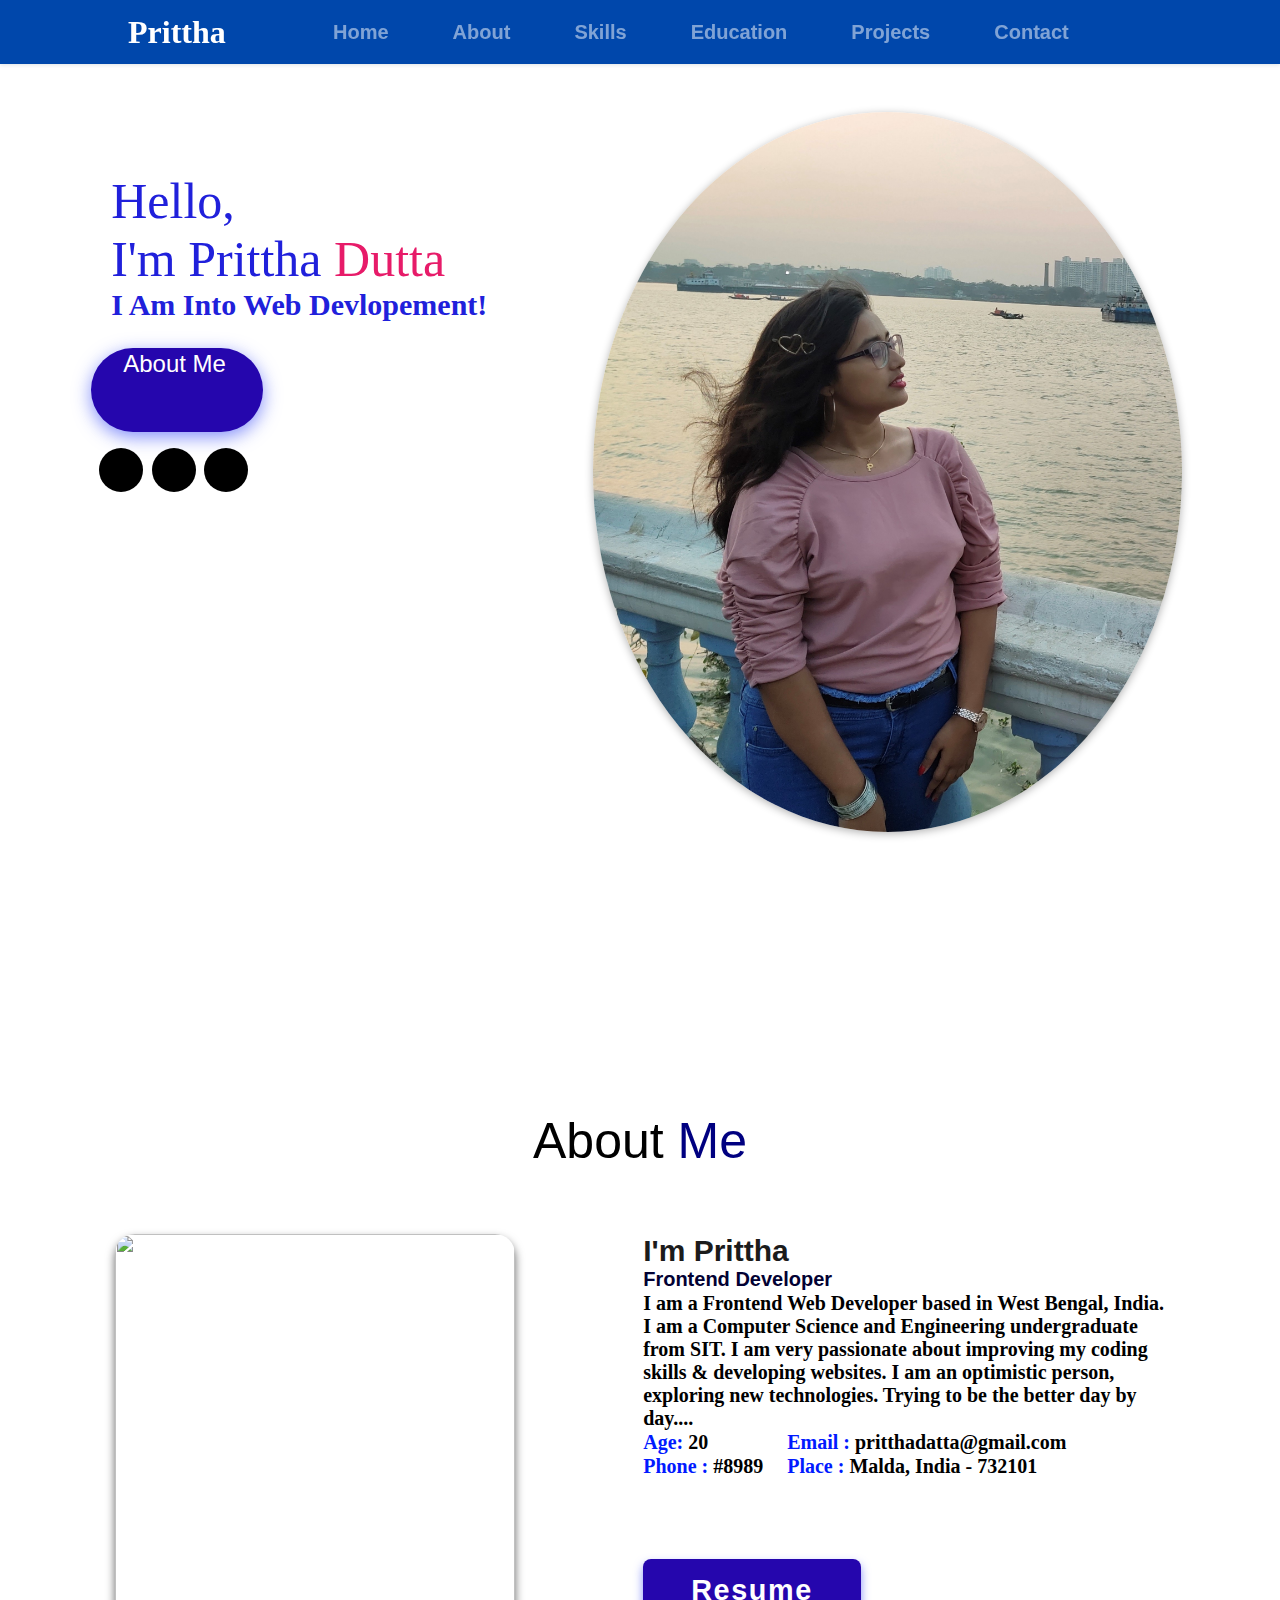
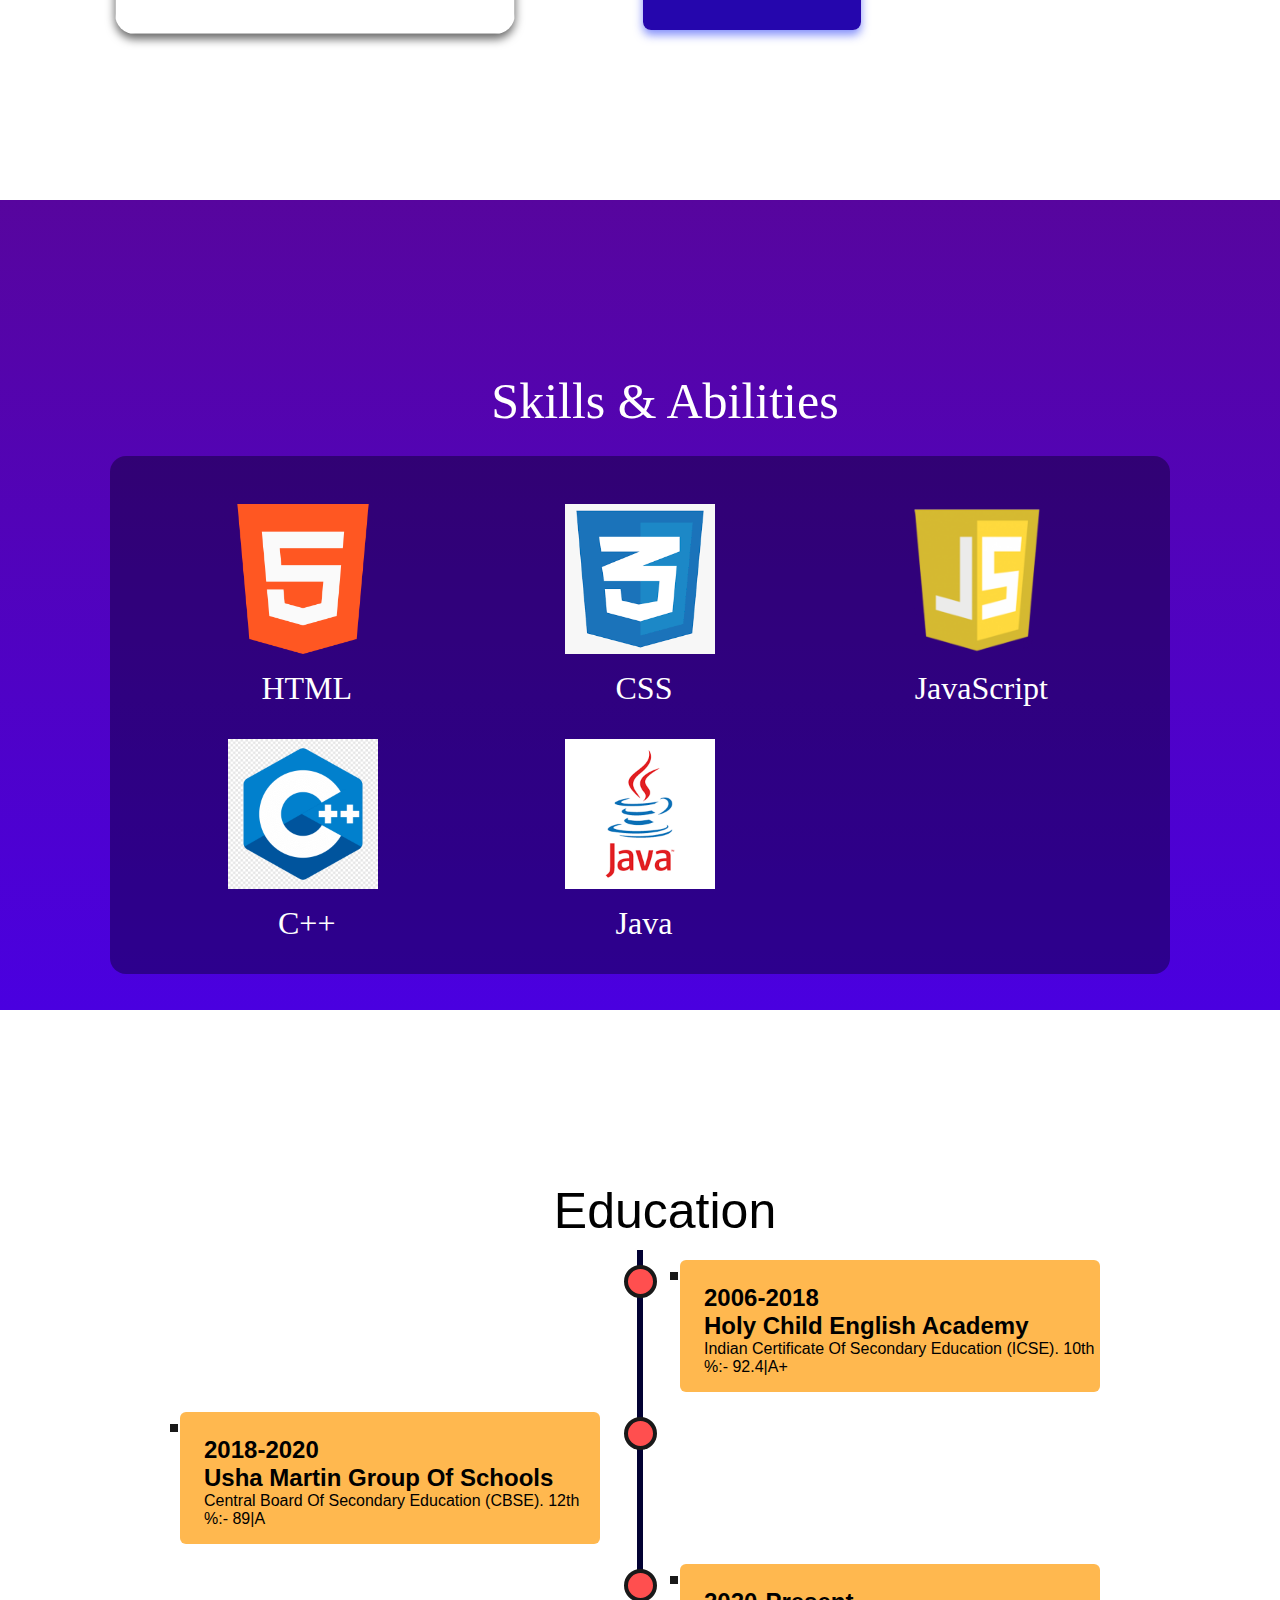
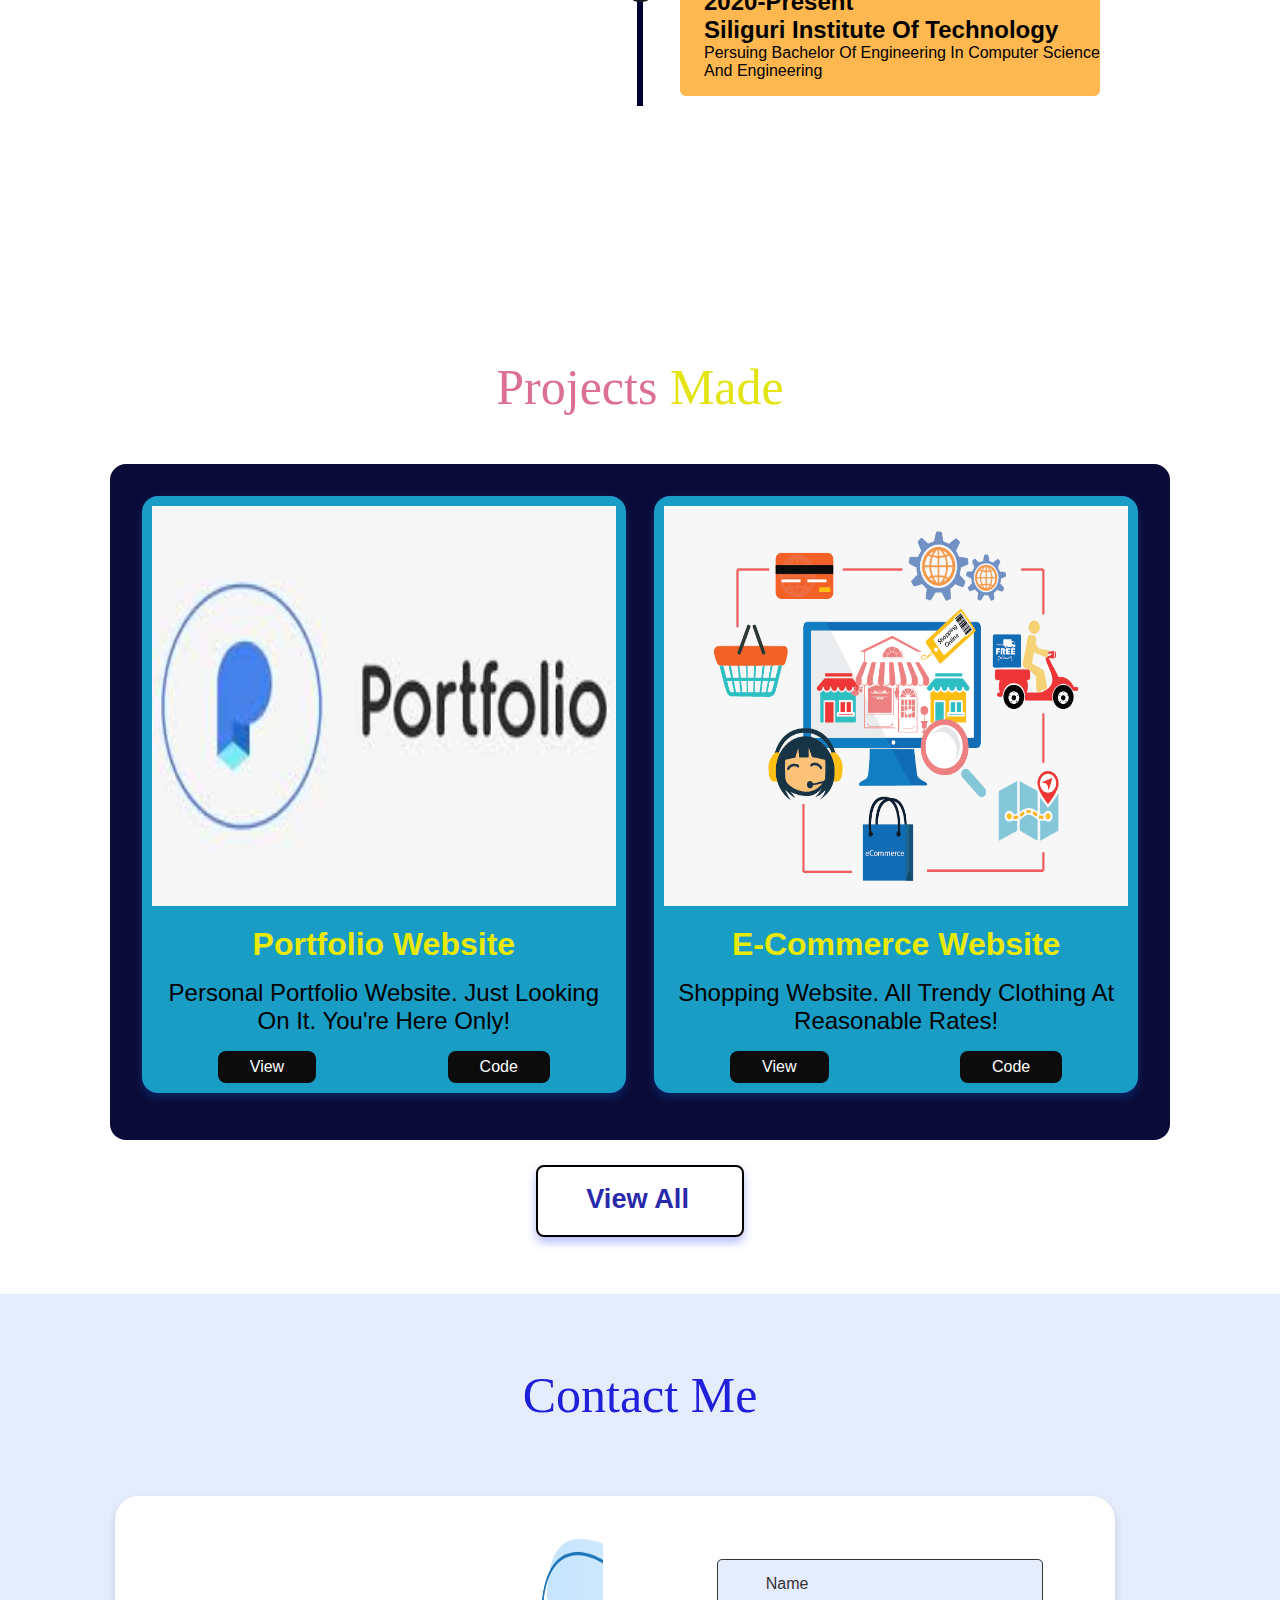
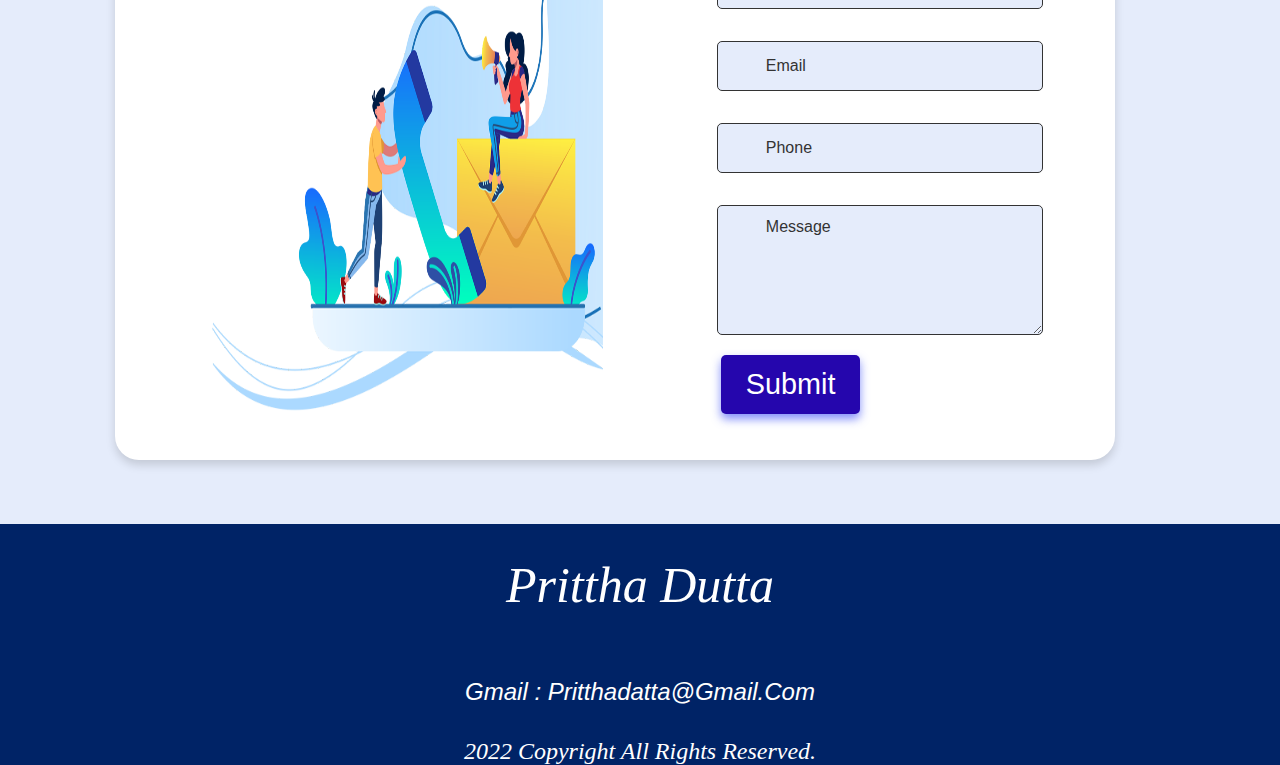
==== index.html @ 8ee0f739 "Add files via upload" ====
<!DOCTYPE html>
<html lang="en">
<head>
    <meta charset="UTF-8">
    <meta http-equiv="X-UA-Compatible" content="IE=edge">
    <meta name="viewport" content="width=device-width, initial-scale=1.0">
    <title>Personal Portfolio!</title>
    <script src="https://kit.fontawesome.com/d49bfd9110.js" crossorigin="anonymous"></script>
    <link rel="stylesheet" href="style.css">
</head>
<body>

    <!----navbar-->
    <header>
      <a href="#" class="logo">Prittha</a>
        <nav class="navbar">
            <ul id="nav-menu">
                <li class="nav-item"><a class="nav-link" href="#home-section">Home</a></li>
                <li class="nav-item"><a class="nav-link" href="#about">About</a></li>
                <li class="nav-item"><a class="nav-link" href="#skills">Skills</a></li>
                <li class="nav-item"><a class="nav-link" href="#education">Education</a></li>
                <li class="nav-item"><a class="nav-link" href="#projects">Projects</a></li>
                <li class="nav-item"><a class="nav-link" href="#contact">Contact</a></li>
            </ul>
            <div class="hamburger">
              <span class="bar"></span>
              <span class="bar"></span>
              <span class="bar"></span>
            </div>
        </nav>
    </header>

    <!----Home-->
    <section class="home-section">
        <div class="content">
        <h1 class="heading">
            Hello,<br>I'm Prittha <label>Dutta</label>
            <label>
                <h2>I Am into Web Devlopement!</h2>
            </label> 
        </h1>
        <a href="#about" class="btn">About Me
        <i class="fas fa-arrow-circle-down"></i>
        </a>
          <div class="socials">
              <ul class="social-icons">
                <li><a class="linkedin" aria-label="LinkedIn" href="https://www.linkedin.com/in/prittha-datta-2679ba1b7" target="_blank"><i class="fa-brands fa-linkedin"></i></a></li> 
                <li><a class="github" aria-label="GitHub" href="https://github.com/Tech-girl24" target="_blank"><i class="fa-brands fa-github"></i></a></li>
                <li><a class="instagram" aria-label="Instagram" href="https://www.instagram.com/the.pritthadatta"><i class="fa-brands fa-instagram"></i></a></li>
               </ul>
            </div>
        </div>
        <img src="front_pic.jpg" class="profile" alt=" ">
    </section>

    <!---about-->
    <section class="about" id="about">
        <h2 class="head"><i class="fas fa-user-alt"></i> About<span> Me</span></h2>
        <div class="row">
        <div class="image">
            <img class="title" src="profile.jpg" alt="">
        </div>
    <div class="content">
    <h3>I'm Prittha</h3>
    <span class="tag">Frontend Developer</span>
    
    <p>
      I am a Frontend Web Developer based in West Bengal, India. 
      I am a Computer Science and Engineering undergraduate from SIT.
      I am very passionate about improving my coding skills & developing websites.
      I am an optimistic person, exploring new technologies.
      Trying to be the better day by day....</p>
    
    <div class="box-container">
        <div class="box">
          <p><span> Age: </span>20</p>
          <p><span> Phone : </span> #8989</p>
        </div>
        <div class="box">
          <p><span> Email : </span> pritthadatta@gmail.com</p>
          <p><span> Place : </span> Malda, India - 732101</p>
        </div>
    </div>
    
    <div class="resumebtn">
        <a href="#" class="btn"><span>Resume</span>
        </a>
    </div>
    </div>
    </div> 
    </section>

    <!---Skills-->
    <section class="skills" id="skills">
        <h2 class="heading"><i class="fa fa-cogs"></i> Skills & Abilities</h2>
        <div class="container">
            <div class="row" id="skills-container">
                <div class="skill-card">
                <img src="html.png" alt=" ">
                <span>HTML</span>
                </div>
                <div class="skill-card">
                    <img src="css.png" alt=" ">
                    <span>CSS</span> 
                </div>
                <div class="skill-card">
                    <img src="js.jpg" alt=" ">
                    <span>JavaScript</span>
                </div>
                <div class="skill-card">
                    <img src="cpp.png" alt=" ">
                    <span>C++</span>
                </div>
                <div class="skill-card">
                    <img src="java.png" alt=" ">
                    <span>Java</span>
                </div>
            </div>
        </div>
    </section>
    
    <!---Education-->
    <section class="education" id="education">
        <h2 class="heading"><i class="fas fa-book"></i> Education</h2>
            <div class="timeline">
                <div class="container right">
                    <div class="content">
                      <div class="tag">
                        <h2>2006-2018</h2>
                      </div>
                      <div class="desc">
                          <h3>Holy Child English Academy</h3>
                          <p>Indian Certificate of Secondary Education (ICSE).
                            10th %:- 92.4|A+ </p>
                      </div>
                    </div>
                  </div>
                  <div class="container left">
                    <div class="content">
                      <div class="tag">
                        <h2>2018-2020</h2>
                      </div>
                      <div class="desc">
                          <h3>Usha Martin Group of Schools</h3>
                          <p>Central Board of Secondary Education (CBSE).
                            12th %:- 89|A </p>
                      </div>
                    </div>
                  </div>
                  <div class="container right">
                    <div class="content">
                      <div class="tag">
                        <h2>2020-present</h2>
                      </div>
                      <div class="desc">
                          <h3>Siliguri Institute of Technology</h3>
                          <p>Persuing Bachelor of Engineering in Computer Science and Engineering</p>
                      </div>
                    </div>
                  </div>
            </div>
    </section>

    <!---Projects-->
    <section class="projects" id="projects">
        <h2 class="heading"><i class="fas fa-laptop-code"></i> Projects <span>Made</span></h2>

    <div class="box-container">
        <div class="work">    
        <div class="box">
            <img class="pic" src="port.png" alt="">
              <h3>Portfolio Website</h3>
              <div class="desc">
                <p>Personal portfolio website. Just looking on it. You're here only!</p>
                <div class="btns">
                  <a href="#" class="btn" target="_blank"><i class="fas fa-eye"></i> View</a>
                  <a href="https://github.com/Tech-girl24/Portfolio-Website" class="btn" target="_blank">Code <i class="fas fa-code"></i></a>
                </div>
              </div>
            </div>  
            
        <div class="box">
            <img class="pic" src="shop.png" alt="">
              <h3>E-Commerce Website</h3>
              <div class="desc">
                <p>Shopping website. All trendy clothing at reasonable rates!</p>
                <div class="btns">
                  <a href="#" class="btn" target="_blank"><i class="fas fa-eye"></i> View</a>
                  <a href="https://github.com/Tech-girl24/Shopping-Website" class="btn" target="_blank">Code <i class="fas fa-code"></i></a>
                </div>
              </div>
            </div>    
        </div>
    </div>
      
      <div class="viewall">
        <a href="/projects" class="btn"><span>View All</span>
          <i class="fas fa-arrow-right"></i>
      </a>
      </div>
    </section>

    <!--Contact-->
    <section class="contact" id="contact">
        <h2 class="heading"><i class="fas fa-headset"></i><span> Contact Me</span></h2>
        <div class="container">
            <div class="content">
                <div class="image-box">
                    <img class="imgcontact" src="contacts.png" alt=" ">
                </div>
                <form id="contact-form">
                    <div class="form-group">
                        <div class="form-field">
                            <input type="text" name="Name" placeholder="Name" required>
                            <i class='fas fa-user'></i>
                        </div>
                        <div class="form-field">
                            <input type="text" name="Email" placeholder="Email" required>
                            <i class='fas fa-envelope'></i>
                        </div>
                        <div class="form-field">
                            <input type="text" name="Phone" placeholder="Phone" required>
                            <i class='fas fa-phone'></i>
                        </div>
                        <div class="message">
                            <textarea placeholder="message" name="message"></textarea>
                            <i class="fa-regular fa-message"></i>
                        </div>
                    </div>
                    <div class="button-area">
                        <button type="submit">submit<i class="fa fa-paper-plane"></i></button>
                      </div>
                </form>
            </div>
        </div>
    </section>

    <footer>
        <div class="content">
        <h2 class="heading">Prittha Dutta</h2>
        <p><span> Gmail : </span> pritthadatta@gmail.com</p>
        <i class="fa-solid fa-copyright"></i> 2022 copyright all rights reserved.
        </div>
    </footer>

    <script src="https://unpkg.com/scrollreveal"></script>
    <script src="design.js"></script>
</body>
</html>
---- style.css ----
*{
    margin: 0;
    padding: 0;
    box-sizing: border-box;
    text-decoration: none;
    outline: none;
    border: none;
    text-transform: capitalize;
}

body{
    width: 100%;
    max-width: 1400px;
    margin: auto;
    background: white;
    font-family: sans-serif;
}

header{
    position: fixed;
    top: 0;
    left: 0;
    right: 0;
    z-index: 1000;
    display: flex;
    align-items: center;
    padding: 1.7rem 10%;
    height: 4rem;
    background-color: #0047ab;
    box-shadow: 0 1px 4px rgba(146, 161, 176, 0.3);
}

section {
    min-height: 100vh;
    padding: 2rem 4%;
}

header .logo{
    font-size: 2rem;
    font-weight: 800;
    text-decoration: none;
    color: #fff;
    font-family: "Nunito";
}

header .logo:hover {
    color: #fc8c05;
}

header .navbar{
    width: 100%;
    top: 0;
    left: 0;
    display: flex;
    justify-content: center;
    align-items: center;
}

header .navbar ul{
    list-style: none;
    display: flex;
    justify-content: center;
    align-items: center;
}

header .navbar ul li{
    display: flex;
    margin-left: 1.5rem;
    font-weight: bold;
}

header .navbar ul li a{
    color: #fff;
    opacity: 0.5;
    text-decoration: none;
    letter-spacing: 0.04;
    margin: 0 20px;
    line-height: 80px;
    font-size: 20px;
}

header .navbar ul li a.active,
header .navbar ul li a:hover {
  color: #4b322a;
  padding: 0.5rem 0;
}

.hamburger{
    display: none;
    cursor: pointer;
}

.bar{
    display: block;
    width: 25px;
    height: 3px;
    margin: 5px auto;
    -webkit-transition: all 0.3s ease-out;
    transition: all 0.3s ease-out;
    background-color: black;
}

@media (max-width: 768px){
    header .navbar ul{
        display: none;
    }

    #nav-menu{
        display: none;
    }

    .hamburger{
        display: block;
        margin-left: 200px;
    }

    .hamburger .active .bar:nth-child(2){
        opacity: 0;
    }
    .hamburger .active .bar:nth-child(1){
        transform: translateY(8px) rotate(45deg);
    }
    .hamburger .active .bar:nth-child(3){
        transform: translateY(-8px) rotate(45deg);
    }
    .hamburger .active .bar:nth-child(4){
        transform: translateY(8px) rotate(45deg);
    }
    .hamburger .active .bar:nth-child(5){
        transform: translateY(-8px) rotate(45deg);
    }
    .hamburger .active .bar:nth-child(6){
        transform: translateY(8px) rotate(45deg);
    }
    #nav-menu{
        position: fixed; 
        display: none;
        top: 70px;
        gap: 0;
        flex-direction: column;
        background-color: black;
        width: 100%;
        text-align: center;
        transition: 0.3s;
    }
    .nav-item{
        margin: 16px 0;
    }
    #nav-menu .active{
        left: 0;
    }
}

.home-section{
    display: flex;
    height: 100vh;
    width: 100%;
}

.heading{
    color: rgb(32, 32, 219);
    font-size: 50px;
    font-family: cursive;
    font-weight: 300;
    padding: 140px 10px 10px 60px;
}

.heading label{
    color: rgb(231, 27, 105)
}

.heading label h2{
    color: rgb(32, 32, 219);
    font-size: 30px;
    font-family: cursive;
}

.profile{
    height: 80vh;
    width: 50%;
    margin-top: 5rem;
    margin-left: 6rem;
    object-fit: cover;
    border-radius: 50%;
    box-shadow: 0 2px 8px rgba(0, 0, 0, 0.3);
    cursor: pointer;
}

.home-section .btn{
    display: inline-block;
    margin-top: 1rem;
    margin-left: 2.5rem;
    line-height: 0;
    height: 10%;
    padding: 1rem 2rem 2rem 2rem;
    border-radius: 4em;
    transition: 0.5s;
    color: #fff;
    font-size: 1.5rem;
    background: #2506ad;
    box-shadow: 0px 5px 18px rgba(48, 68, 247, 0.6);
    font-family: "Nunito", sans-serif;
}

.home-section .btn i {
    margin-left: 0.3rem;
    font-size: 1rem;
    transition: 0.3s;
}
  
.home-section .btn:hover {
    background: #5f4fa7;
}

.socials{
    position: relative;
    margin-top: 1rem;
}

.socials .social-icons{
    padding-left: 3rem;
}

.socials .social-icons li{
    display: inline-block;
    margin-bottom: 14px;
}

.social-icons a{
    font-size: 2rem;
    display: inline-block;
    line-height: 44px;
    color: yellow;
    background-color:black;
    width: 44px;
    height: 44px;
    text-align: center;
    margin-right: 4px;
    border-radius: 100%;
    transition: all 0.2s linear;
    overflow: hidden;
}
@media (max-width: 900px){
    .home-section .btn{
        font-size: 1rem;
    }
}

@media (max-width: 600px){
    .home-section{
        height: 100vh;
        display: flex;
        flex-direction: column;
    }
    .home-section .btn {
      display: none;
    }
    .home-section img {
        margin-top: 3rem;
    }
    .home-section .content .heading {
      font-size: 2rem;
    }
    .home-section .content .heading label {
      font-size: 2rem;
    }
}

.about{
    background: rgb(255,255,255);
}  

.about .head{
    color: black;
    font-size: 50px;
    font-family: sans-serif;
    font-weight: 300;
    text-align: center;
    margin-top: 180px;
}

.about .head span{
    color: navy;
}   

.about .row{
    display: flex;
    flex-direction: row;
}

.about .row .image{
    text-align: left;
    flex: 1 1 35rem;
}

.about .row .image img{
    margin: 4rem;
    width: 400px;
    height: 400px;
    border-radius: 5%;
    box-shadow: 0 5px 10px rgba(0, 0, 0, 0.6);
    transition: 0.3s;
    cursor: pointer;
}

.about .row .content{
    flex: 1 1 45rem;
    padding: 4rem;
}

.about .row .content h3{
    color: rgb(27,27,27);
    font-size: 30px;
}

.about .row .content .tag{
    font-size: 20px;
    color: #020133;
    font-weight: 600;
    margin-top: 1px;
}

.about .row .content p {
    font-size: 20px;
    margin-top: 1px;
    font-family: "Nunito";
    font-weight: 600;
    text-transform: none;
}

.about .row .content .box-container {
    display: flex;
    flex-wrap: wrap;
    gap: 1.5rem;
    font-family: "Nunito";
    font-weight: 600;
  }

.about .row .content .box-container .box p{
    text-decoration: none;
}  

.about .row .content .box-container .box p span{
    color: #011aff;
}

.resumebtn{
    margin-top: 6rem;
}

.resumebtn .btn {
    padding: 1.7rem 3rem;
    border-radius: 0.5em;
    transition: 0.3s;
    color: #fff;
    background: #2506ad;
    box-shadow: 0px 5px 10px rgba(48, 68, 247, 0.6);
    font-family: "Nunito", sans-serif;
}

.resumebtn .btn span {
    font-weight: 600;
    font-size: 1.8rem;
    letter-spacing: 0.1rem;
}

.resumebtn .btn:hover {
    background: #1a047e;
}

@media screen and (max-width: 600px) {
    .about .head{
        margin-top: 16rem;
    }
    .about .row .image {
      margin-top: 2rem;
    }
    .about .row .image img {
      margin: 0 20px 0;
      width: 80%;
      mix-blend-mode: normal;
    }
    .about .row {
      padding: 0.5rem;
      margin-bottom: 7rem;
      display: flex;
      flex-wrap: wrap;
    }
    .about .row .content {
      padding: 1rem;
    }
    .about .row .content .box-container {
      gap: 0;
    }
}

.skills{
    min-height: 90vh;
    background: linear-gradient(to bottom, #57059e, #4a00e0);
}

.skills h2{
    text-align: center;
    color: #fff;
}

.skills .container{
    background: rgba(0,0,22,0.4);
    color:#fff;
    border-radius: 1rem;
    padding: 2rem;
    width: 90%;
    margin: auto;
    margin-top: 1rem;
}

.skills .container .row{
    display: grid;
    grid-template-columns: repeat(3,1fr);
    flex-wrap: wrap;
    gap: 1rem;
}

.skills .container .row .skill-card{
    display: flex;
    flex-direction: column;
    align-items: center;
    gap: 1rem;
    margin-top: 1rem;
}

.skills .container .row .skill-card img{
    width: 150px;
    height: 150px;
}

.skills .container .row .skill-card span{
    font-size: 2rem;
    font-weight: 500;
    font-family: "Poppins";
    margin-left: 0.5rem;
}

@media screen and (max-width: 750px) {
    .skills .container .row {
      grid-template-columns: repeat(2, 1fr);
      margin: 1rem;
      padding: 2rem 0.2rem 2rem 0.2rem;
      gap: 0.5rem;
    }
    .skills .container {
      padding: 0;
      margin: 0;  
      margin-top: 5px;
      width: 100%;
    }
}

.education .heading{
    color: black;
    font-size: 50px;
    font-family: sans-serif;
    font-weight: 300;
    text-align: center;
}   

.education .timeline{
    position: relative;
    max-width: 1000px;
    margin: 0 auto;
}

.education .timeline::after {
    content: "";
    position: absolute;
    width: 6px;
    background: #020133;
    top: 0;
    bottom: 0;
    left: 50%;
    margin-left: -3px;
    z-index: -2;
}
.education .container {
    padding: 10px 40px;
    position: relative;
    background-color: inherit;
    width: 50%;
}

.education .container::after{
    content: "";
    position: absolute;
    width: 25px;
    height:25px;
    right: -17px;
    background: #ff4f4f;
    border: 4px solid #191919;
    top: 15px;
    border-radius: 50%;
    z-index: 100;
}

.education .left{
    left: 0;
}

.education .right{
    left:50%;
}

.education .left::before{
    content: "";
    position: absolute;
    width: 0;
    height:0;
    left: 30px;
    border: 4px solid #191919;
    top: 22px;
    z-index: 1;
}

.education .right::before{
    content: "";
    position: absolute;
    width: 0;
    height:0;
    left: 30px;
    border: 4px solid #191919;
    top: 22px;
    z-index: 1;
}

.education .right::after{
    left: -16px;
}

.education .content{
    background-color: #ffb84f;
    position: relative;
    border-radius: 6px;
}

.education .content .tag {
    font-size: 1rem;
    padding-top: 1.5rem;
    padding-left: 1.5rem;
}

.education .content .desc {
    margin-left: 1.5rem;
    padding-bottom: 1rem;
}

.education .content .desc h3 {
    font-size: 1.5rem;
    font-weight: 600;
}

.education .content .desc p {
    font-size: 1rem;
}

@media screen and (max-width: 600px) {
    .education {
      min-height: 80vh;
    }
    .education .timeline {
      margin-top: 2rem;
    }
    .education .timeline::after {
      left: 31px;
    }
    .education .container {
      width: 100%;
      padding-left: 8rem;
      padding-right: 2rem;
    }
    .education .container::after {
      font-size: 2rem;
    }
    .education .container::before {
      left: 61px;
      border: medium solid #f68c09;
      border-width: 10px 10px 10px 0;
      border-color: transparent #f68c09 transparent transparent;
    }
    .education .left::after {
      left: 15px;
    }
    .education .right::after {
      left: 15px;
    }
    .education .right {
      left: 0%;
    }
}

.projects{
    background: #fff;
}

.projects h2{
    color: palevioletred;
    padding: 1rem;
    text-align: center;
}

.projects .heading span{
    color: rgb(228, 228, 21);
}

.projects .box-container{
    background: rgb(11, 11, 56);
    color: #fff;
    border-radius: 1rem;
    padding: 2rem;
    width: 90%;
    margin: auto;
    margin-top: 2rem;
}

.projects .box-container .work{
    display: grid;
    grid-template-columns: repeat(2,1fr);
    gap: 1.8rem;
}

.projects .box-container .work .box{
    margin-bottom: 15px;
    padding: 10px;
    border-radius: 1rem;
    box-shadow: 0 4px 10px rgba(6, 80, 163, 0.445);
    background: rgb(25, 157, 197);
    transition: 0.2s;
}

.projects .box-container .work .box img{
    width: 100%;
    height: 400px;
}

.projects .box-container .work .box h3{
    color:rgb(233, 233, 6);
    margin-top: 1rem;
    font-size: 2rem;
    text-align: center;
}

.projects .box-container .work .box .desc p{
    color:black;
    margin-top: 1rem;
    font-size: 1.5rem;
    text-align: center;
}

.projects .box-container .work .box .desc .btns{
    display: flex;
    justify-content: space-around;
    font-size: 1rem;
    width: 100%;
    margin-top: 1rem;
}

.projects .box-container .work .box .desc .btns .btn {
    line-height: 0;
    display: inline;
    padding: 1rem 2rem;
    border-radius: 0.5rem;
    font-size: 1rem;
    color: #fff;
    background: rgb(12, 12, 12);
}

.projects .box-container .work .box .desc .btns .btn:hover{
    background: #310ae0f5;
}

.projects .viewall{
    display: flex;
    justify-content: center;
    padding: 25px;
}

.projects .viewall .btn{
    position: relative;
    line-height: 0;
    padding: 2rem 3rem;
    border-radius: 0.5em;
    transition: 0.5s;
    color: rgb(41, 41, 172);
    font-weight: 700;
    border: 2px solid black;
    box-shadow: 0px 5px 10px rgba(65, 84, 241, 0.4);
    text-align: center;
}

.projects .viewall .btn span{
    font-weight: 600;
    font-size: 1.7rem;
    font-family: "Nunito", sans-serif;
}

.projects .viewall .btn i{
    margin-left: 0.3rem;
    font-size: 1.5rem;
    transition: 0.3s;
}
  
.projects .viewall .btn:hover {
    background: rgb(146, 18, 206);
    color: #000;
}

@media screen and (max-width: 1000px) {
    .projects .box-container .work {
      grid-template-columns: repeat(1, 1fr);
      margin: 1rem;
      padding: 2rem 0.2rem 2rem 0.2rem;
      gap: 1rem;
    }
    .projects .box-container {
      padding: 0;
      margin: 0;  
      margin-top: 5px;
      width: 100%;
    }
  }


.contact{
    background: #e5ecfb;
    min-height: 60vh;
}

.contact .heading{
    text-align: center;
    padding: 40px;
}

.contact .container{
    max-width: 1000px;
    width: 100%;
    border-radius: 1.5rem;
    background: #fff;
    margin: 2rem 4rem;
    justify-content: center;
    box-shadow: 0 5px 10px rgba(0, 0, 0, 0.15);
}

.contact .container .content{
    display: flex;
    align-items: center;
    justify-content: space-between;
    padding: 2.5rem 2rem;
}

.contact .container .content .image-box{
    width: 60%;
    margin-left: 4rem;
}

.contact .container .content .image-box img{
    width: 80%;
    height: 30rem;
    position: relative;
}

.contact .content form{
    width: 40%;
    margin-right: 3.5rem;
}

.contact .container .content form .form-group{
    display: flex;
    flex-direction: column;
    justify-content: center;
}

.form-group .form-field{
    height: 50px;
    display: flex;
    position: relative;
    margin: 1rem;
    width: 100%;
}

.form-group i{
    position: absolute;
    top: 50%;
    left: 18px;
    color: rgb(51, 51, 51);
    font-size: 17px;
    transform: translateY(-50%);
}

.form-group .form-field input,
.form-group .message textarea{
    width: 100%;
    height: 100%;
    outline: none;
    padding: 0 16px 0 48px;
    font-size: 16px;
    font-family: "Poppins", sans-serif;
    border-radius: 5px;
    border: 1px solid rgb(51, 51, 51);
    background: #e5ecfb;
}

.form-group input::placeholder,
.message textarea::placeholder{
    color: rgb(51, 51, 51);
}

.form-group .message{
    position: relative;
    margin: 1rem;
    width: 100%;
}

.form-group .message i{
    top: 25px;
    font-size: 20px;
    left: 15px;
}

.form-group .message textarea{
    min-height: 130px;
    max-height: 230px;
    max-width: 100%;
    min-width: 100%;
    padding: 12px 20px 0 48px;
}

.contact .container .content .button-area button{
    color: #fff;
    border: none;
    outline: none;
    font-size: 1.8rem;
    cursor: pointer;
    border-radius: 5px;
    margin-left: 20px;
    padding: 13px 25px;
    background: #2506ad;
    box-shadow: 0px 5px 10px rgba(48, 68, 247, 0.6);
    transition: 0.3s ease;
    font-family: "Nunito", sans-serif;
}

.contact .container .content .button-area button:hover{
    background: #421cecf5;
}

.contact .container .content .button-area button i{
    position: relative;
    top: 6px;
    left: 2px;
    font-size: 1.5rem;
    transition: 0.3s;
    color: #fff;
}

.contact .container .content .button-area button:hover i{
    left: 8px;
}

@media (max-width: 1200px) {
    .contact {
      min-height: 60vh;
    }
    .contact .container {
        max-width: 900px;
        margin: 3rem 2rem 0;
    }
    .contact .content form {
      width: 100%;
      margin-right: 2rem;
    }
}

@media (max-width: 900px) {
    .contact {
      min-height: 70vh;
    }
    .contact .container {
      margin: 3rem 0 2rem 0;
    }
    .contact .container .content {
      padding: 18px 12px;
    }
    .contact .content .image-box {
      display: none;
    }
    .contact .content form {
      width: 100%;
      margin-right: 2rem;
    }
}

footer .content{
    background-color: #002366;
    font-size: 1.5rem;
    font-family: "Nunito";
    color:#fff;
    font-weight: 400;
    font-style: italic;
    text-align: center;
}

footer .content p{
    padding: 2rem;
    font-family: Arial, Helvetica, sans-serif;
}

footer .content h2{
    font-family: "Nunito";
    color: #fff;
    text-align: center;
    padding: 2rem;
}
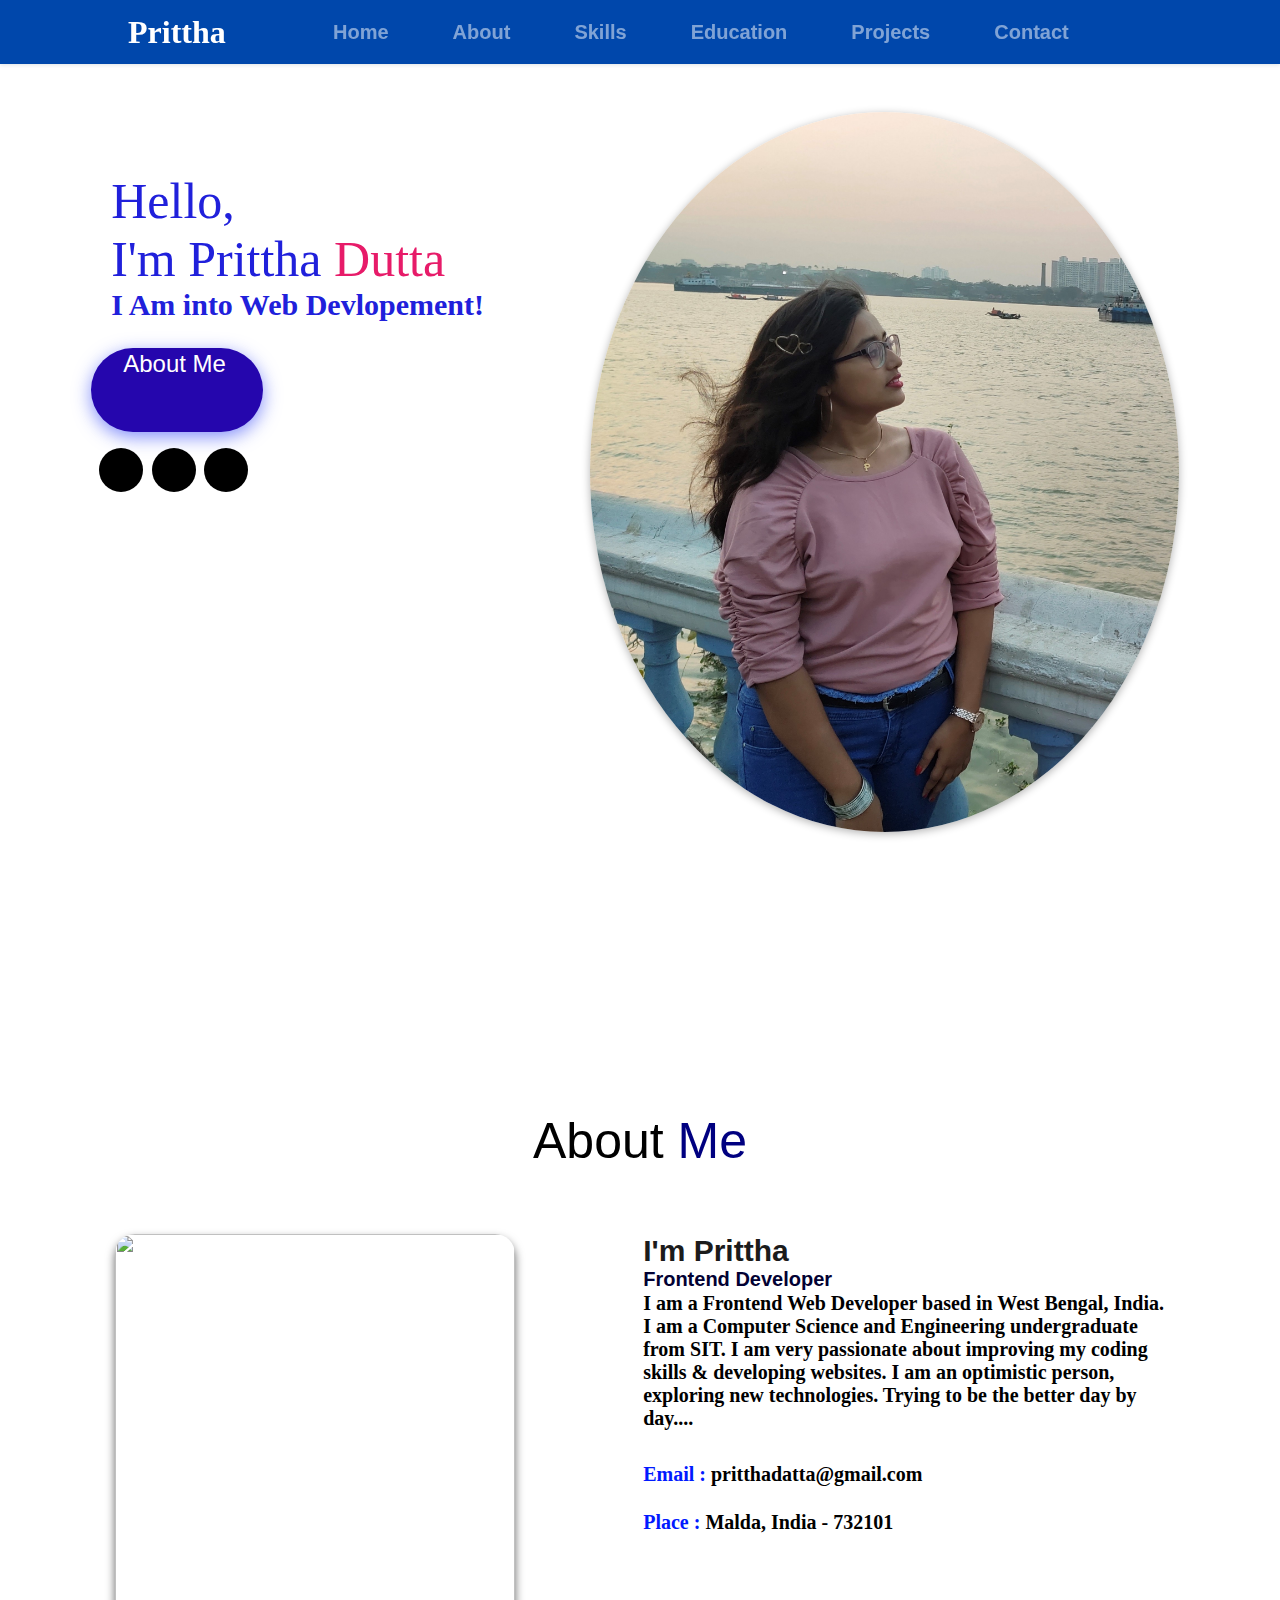
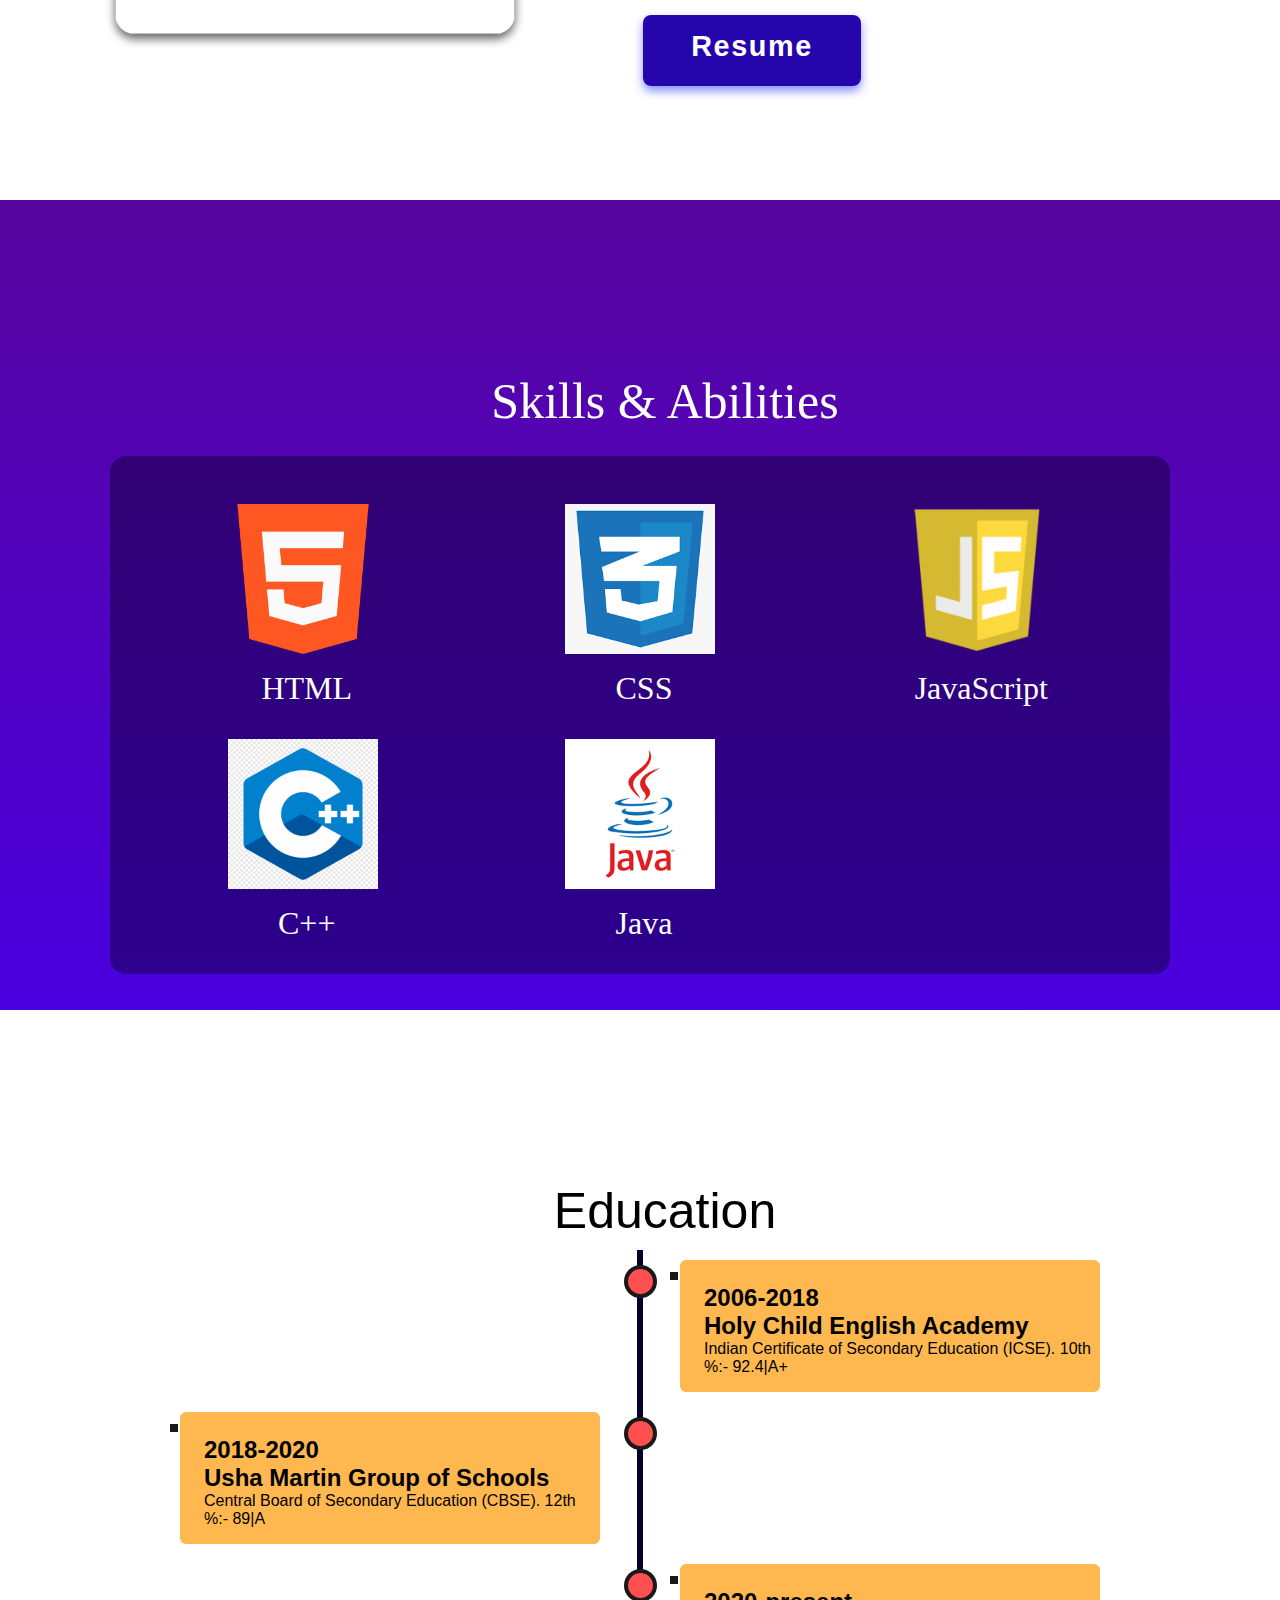
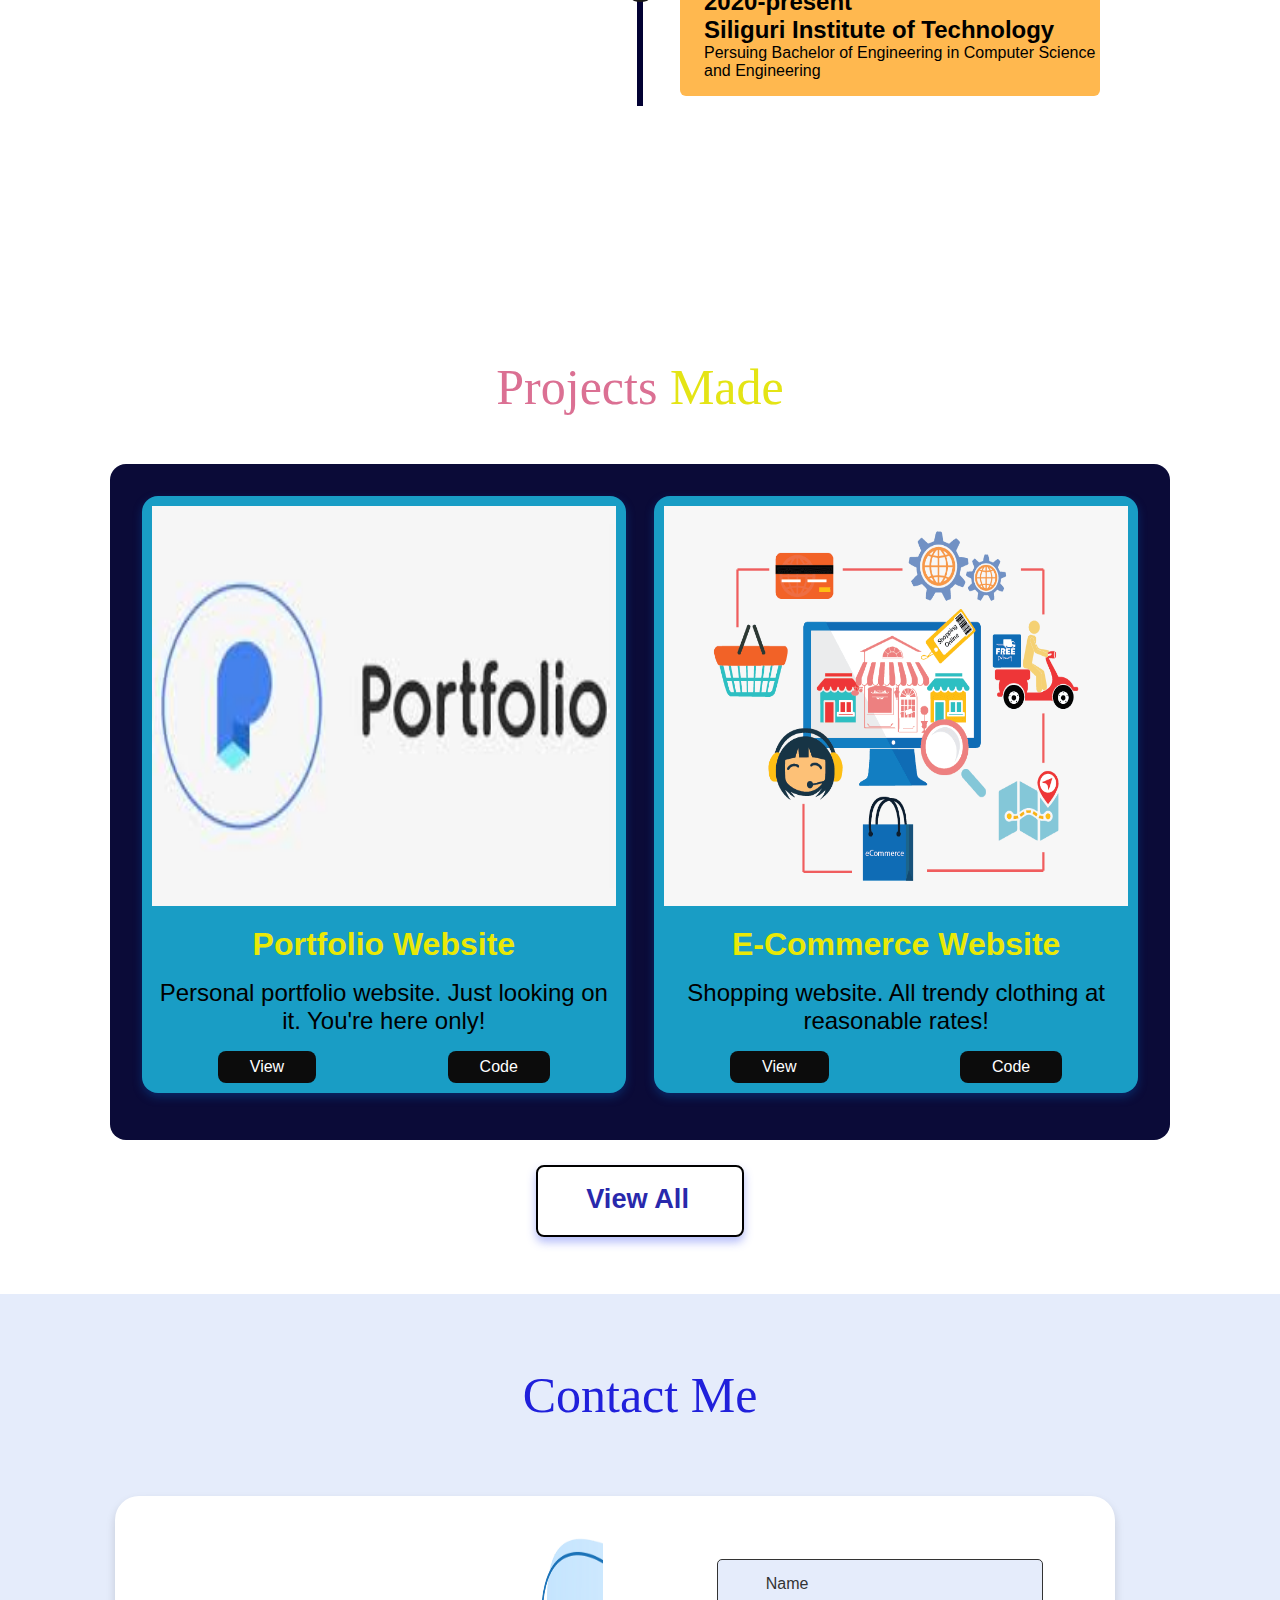
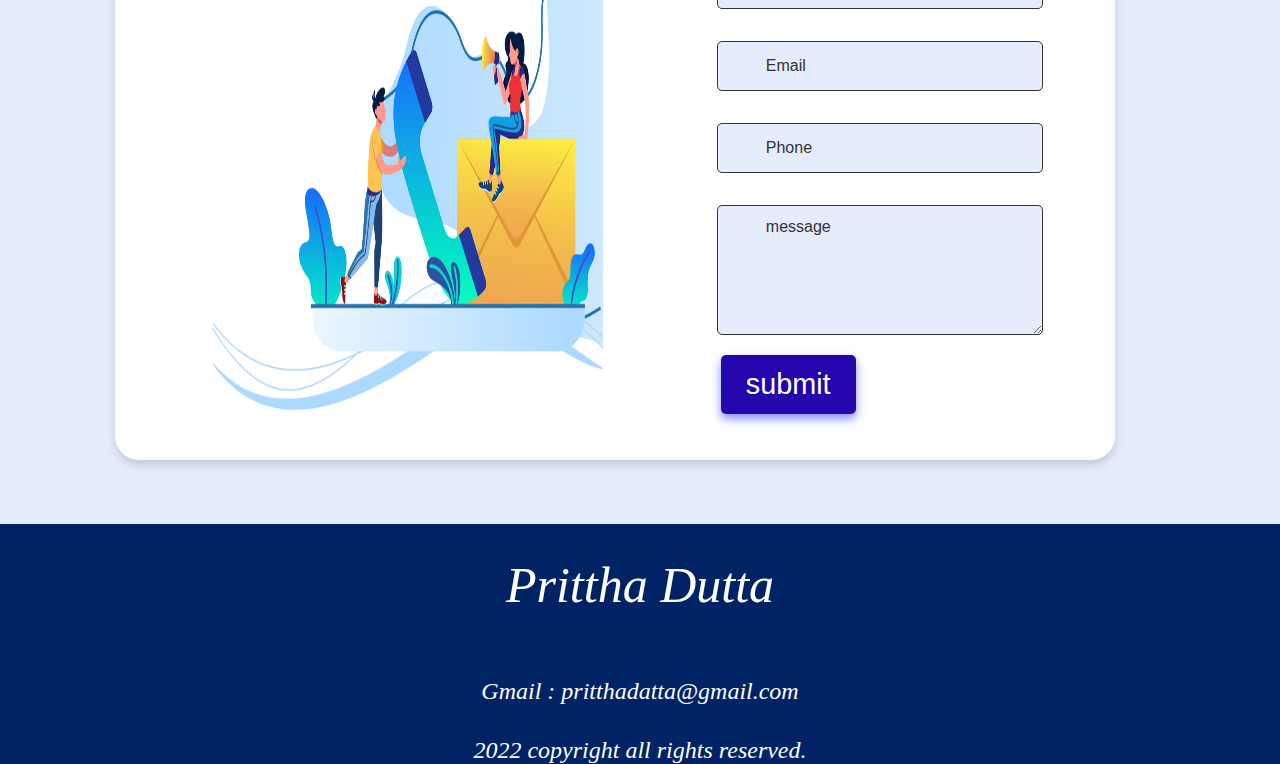
==== commit 02ee18f0: "Add files via upload" ====
--- a/index.html
+++ b/index.html
@@ -73,11 +73,9 @@
     
     <div class="box-container">
         <div class="box">
-          <p><span> Age: </span>20</p>
-          <p><span> Phone : </span> #8989</p>
-        </div>
-        <div class="box">
           <p><span> Email : </span> pritthadatta@gmail.com</p>
+        </div>
+        <div class="box">
           <p><span> Place : </span> Malda, India - 732101</p>
         </div>
     </div>
@@ -238,7 +236,7 @@
     <footer>
         <div class="content">
         <h2 class="heading">Prittha Dutta</h2>
-        <p><span> Gmail : </span> pritthadatta@gmail.com</p>
+        <p class="mail_id"> Gmail : pritthadatta@gmail.com</p>
         <i class="fa-solid fa-copyright"></i> 2022 copyright all rights reserved.
         </div>
     </footer>
--- a/style.css
+++ b/style.css
@@ -5,7 +5,6 @@
     text-decoration: none;
     outline: none;
     border: none;
-    text-transform: capitalize;
 }
 
 body{
@@ -138,13 +137,16 @@
         top: 70px;
         gap: 0;
         flex-direction: column;
-        background-color: black;
+        background-color: #fff;
         width: 100%;
         text-align: center;
         transition: 0.3s;
     }
     .nav-item{
         margin: 16px 0;
+    }
+    header .navbar ul li a{
+        color: #000;
     }
     #nav-menu .active{
         left: 0;
@@ -331,6 +333,7 @@
 .about .row .content .box-container {
     display: flex;
     flex-wrap: wrap;
+    margin-top: 2rem;
     gap: 1.5rem;
     font-family: "Nunito";
     font-weight: 600;
@@ -444,7 +447,6 @@
 @media screen and (max-width: 750px) {
     .skills .container .row {
       grid-template-columns: repeat(2, 1fr);
-      margin: 1rem;
       padding: 2rem 0.2rem 2rem 0.2rem;
       gap: 0.5rem;
     }
@@ -907,9 +909,9 @@
     text-align: center;
 }
 
-footer .content p{
+footer .content .mail_id{
+    font-family: "Nunito";
     padding: 2rem;
-    font-family: Arial, Helvetica, sans-serif;
 }
 
 footer .content h2{
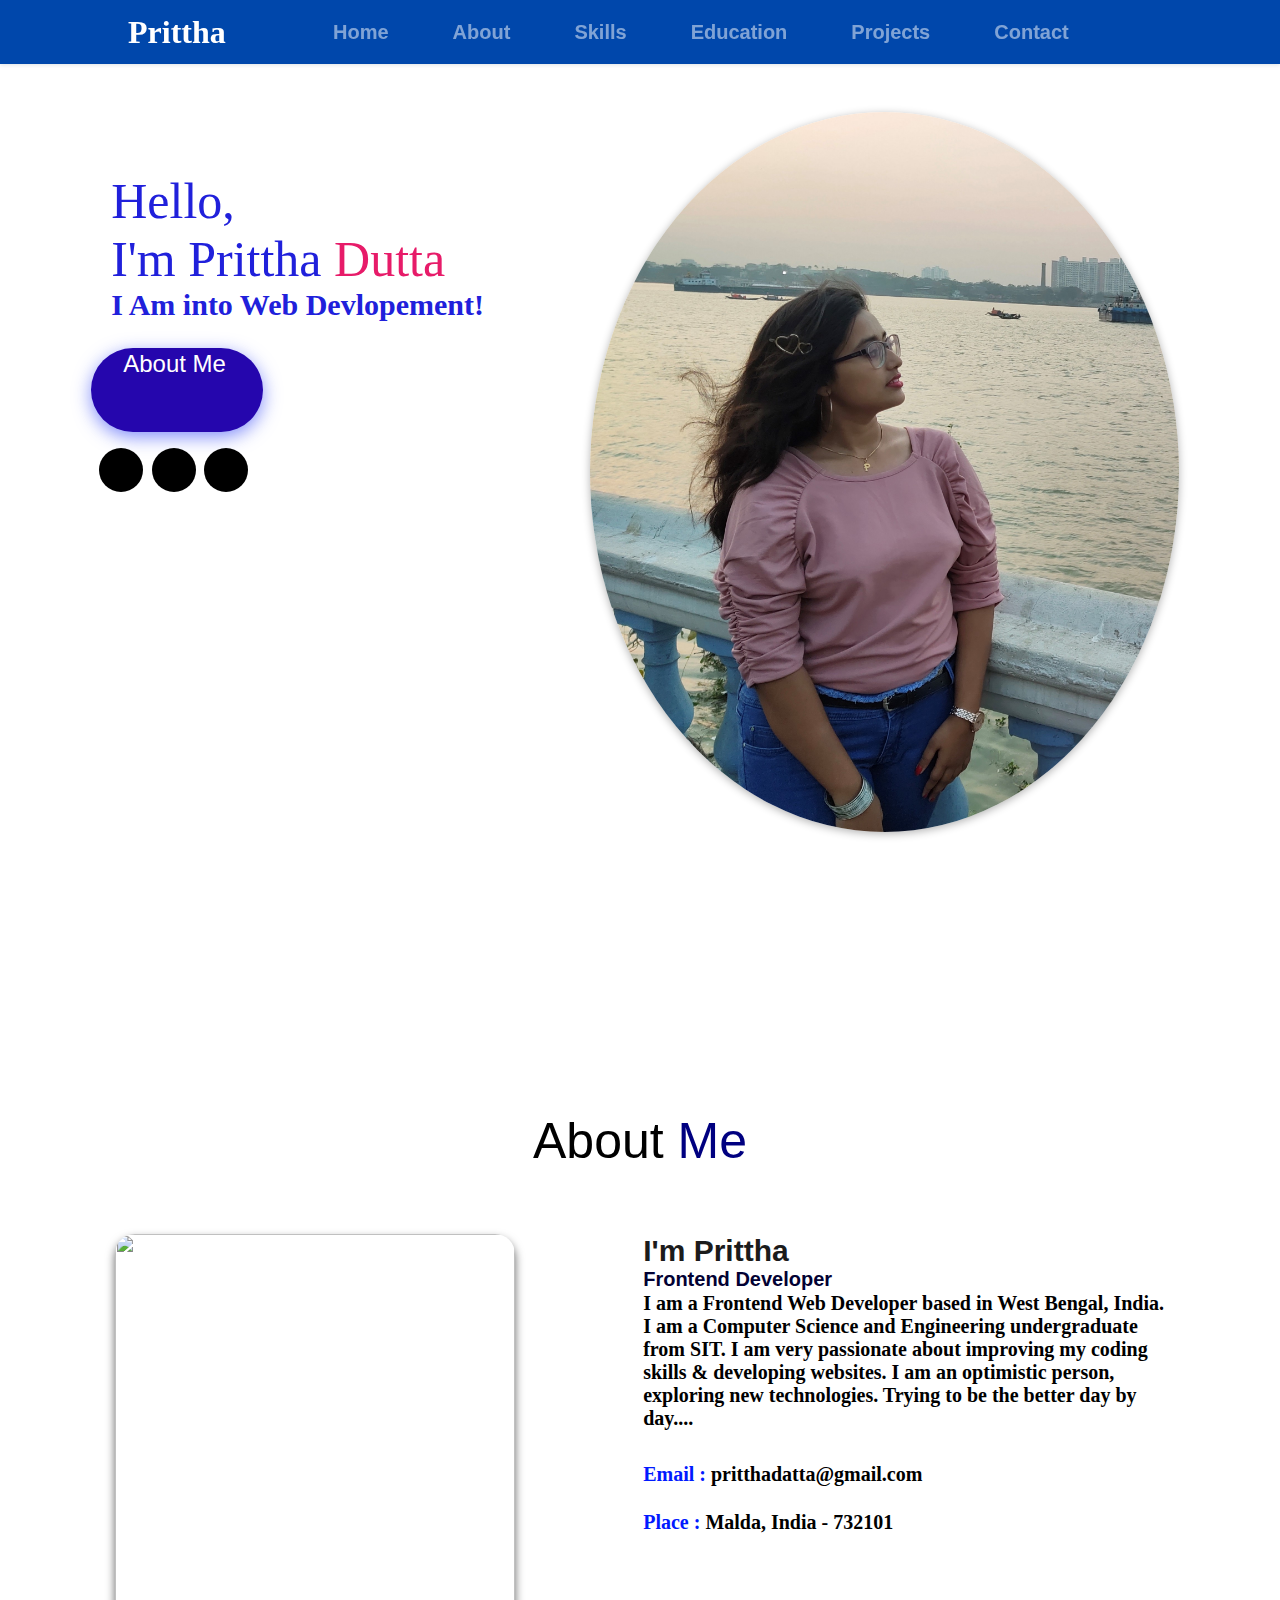
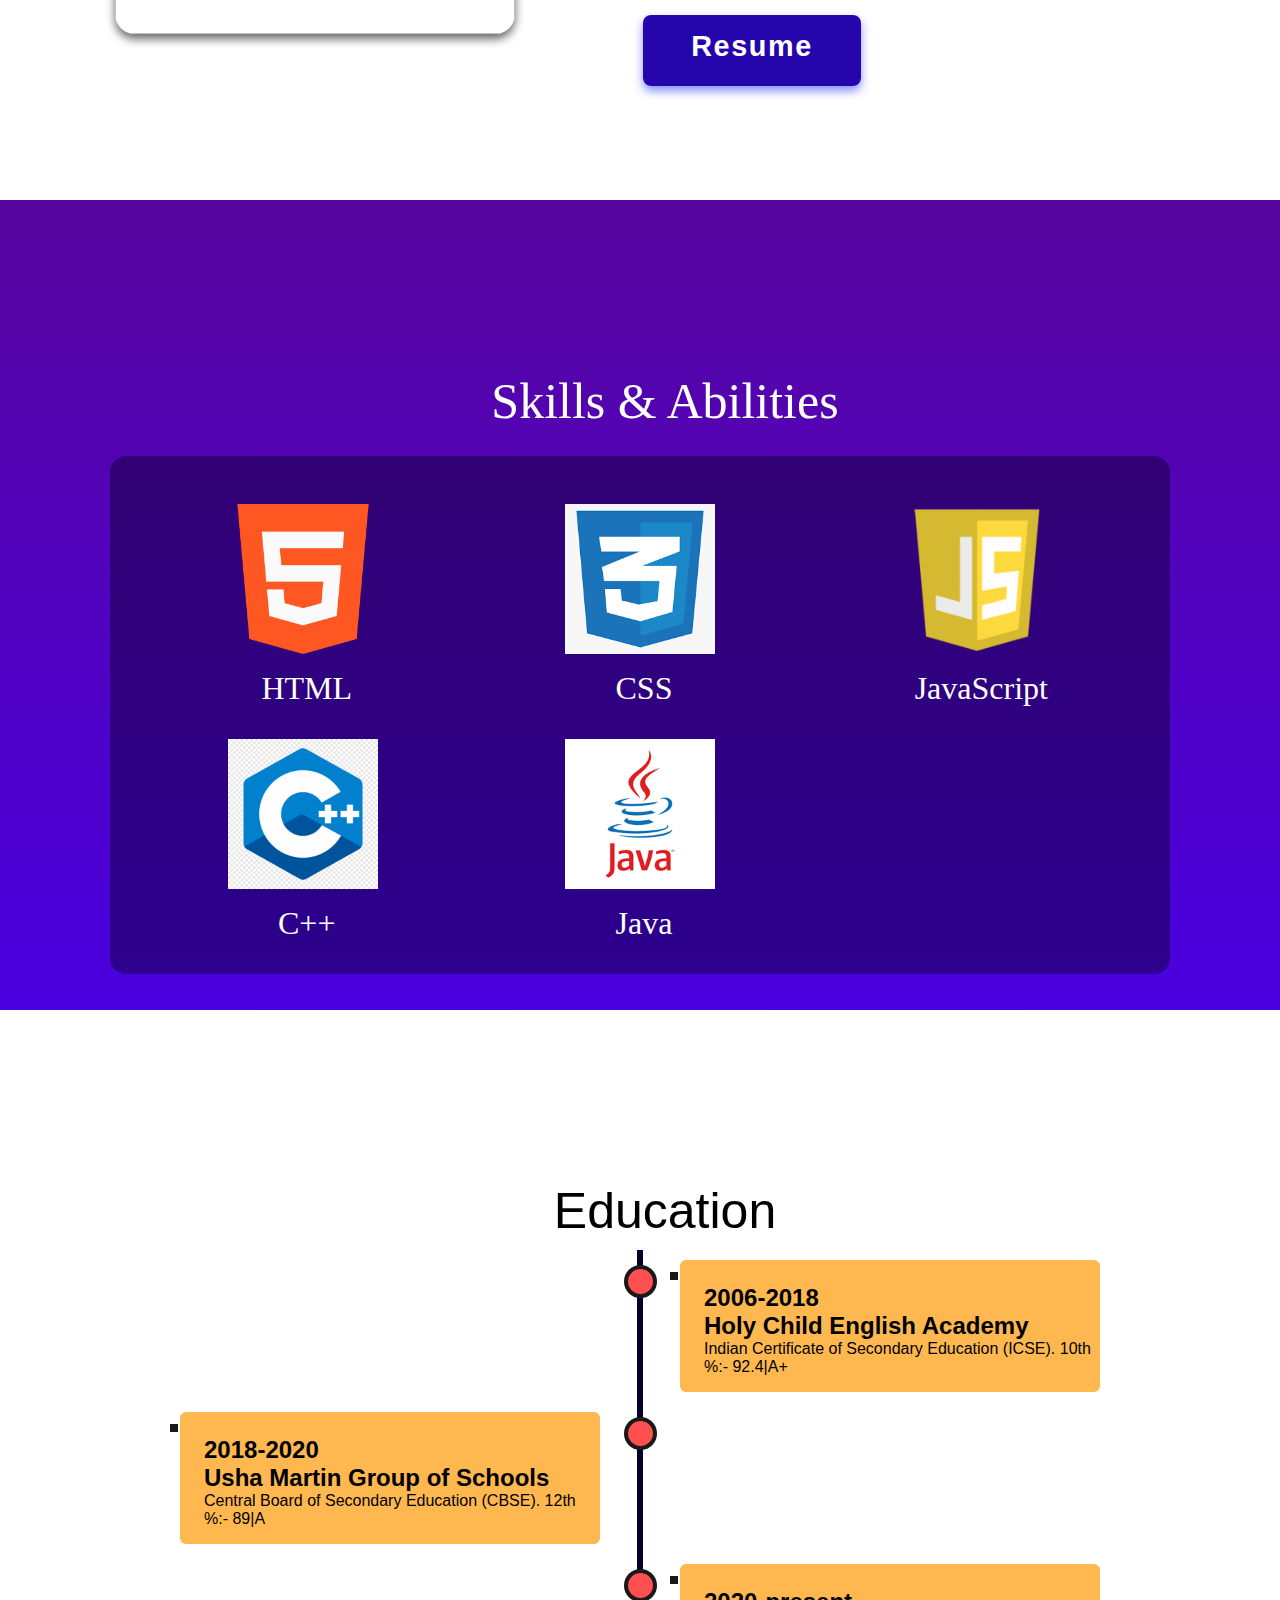
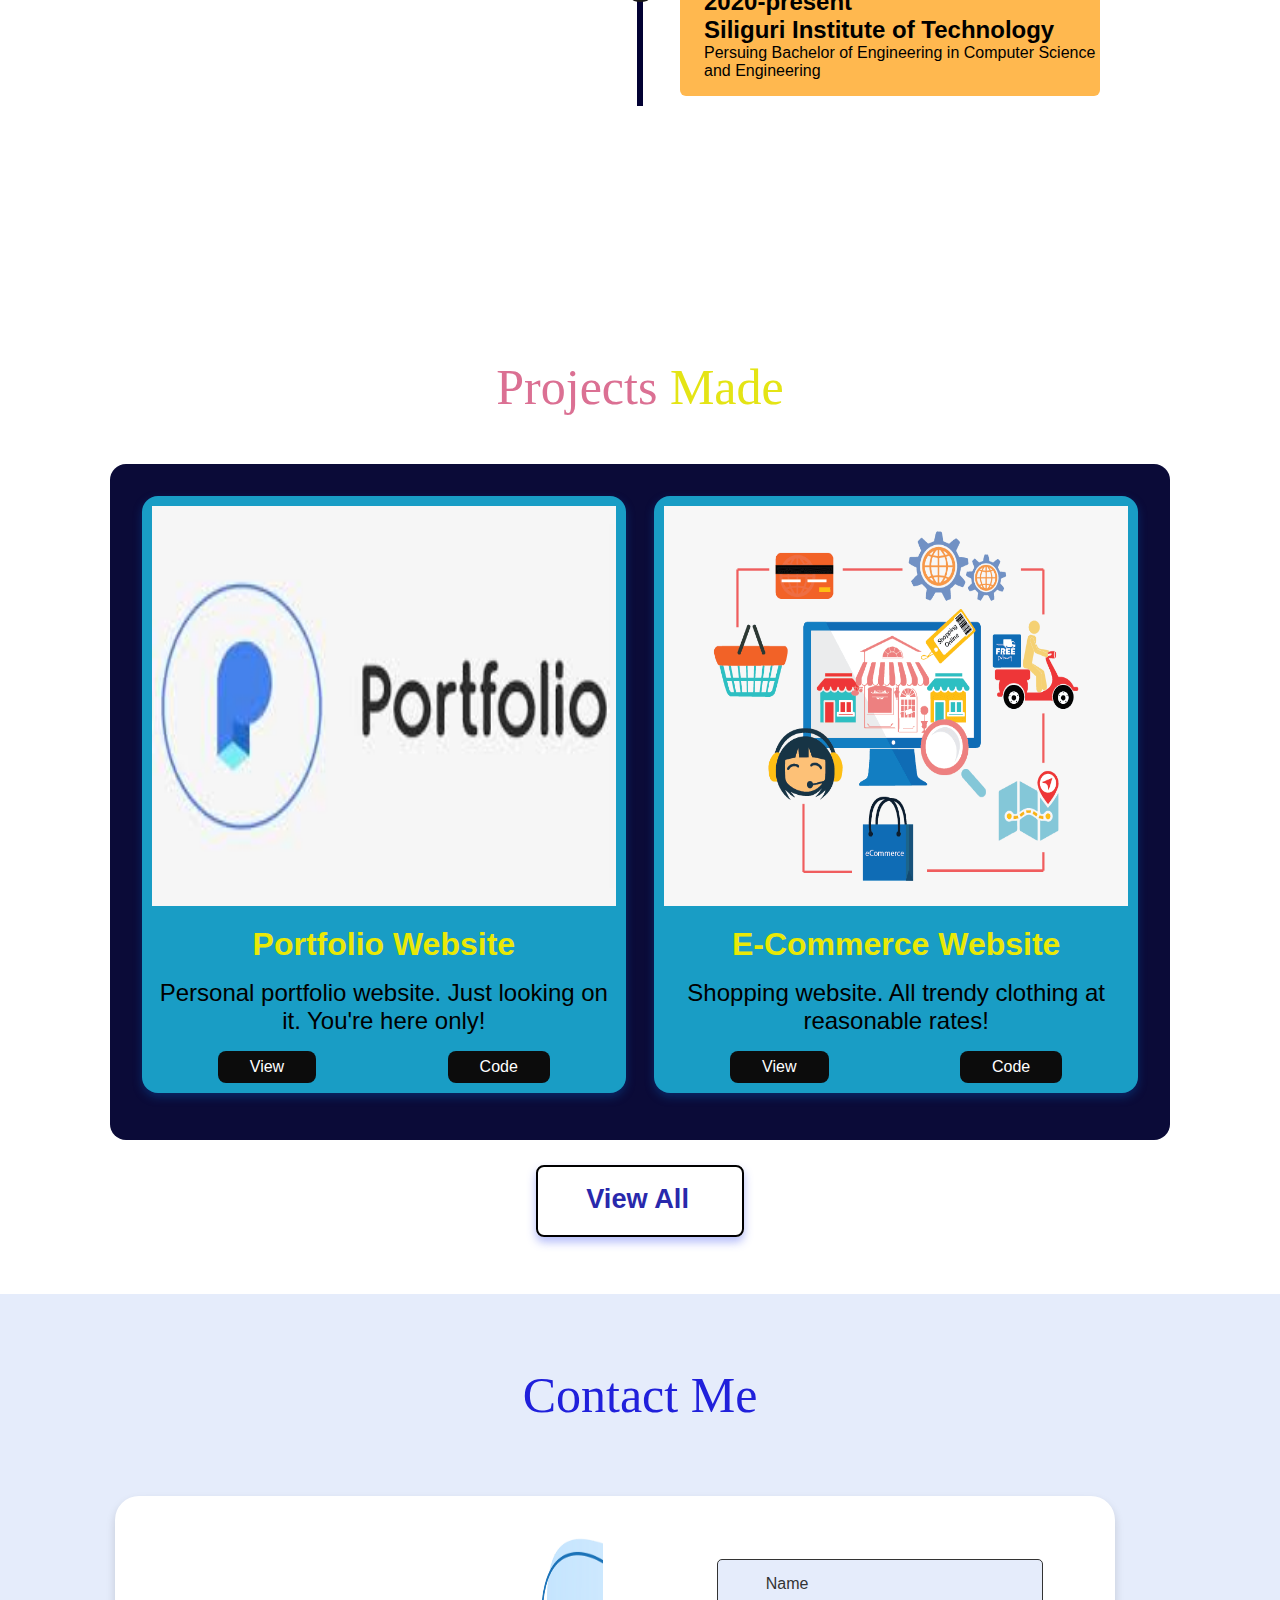
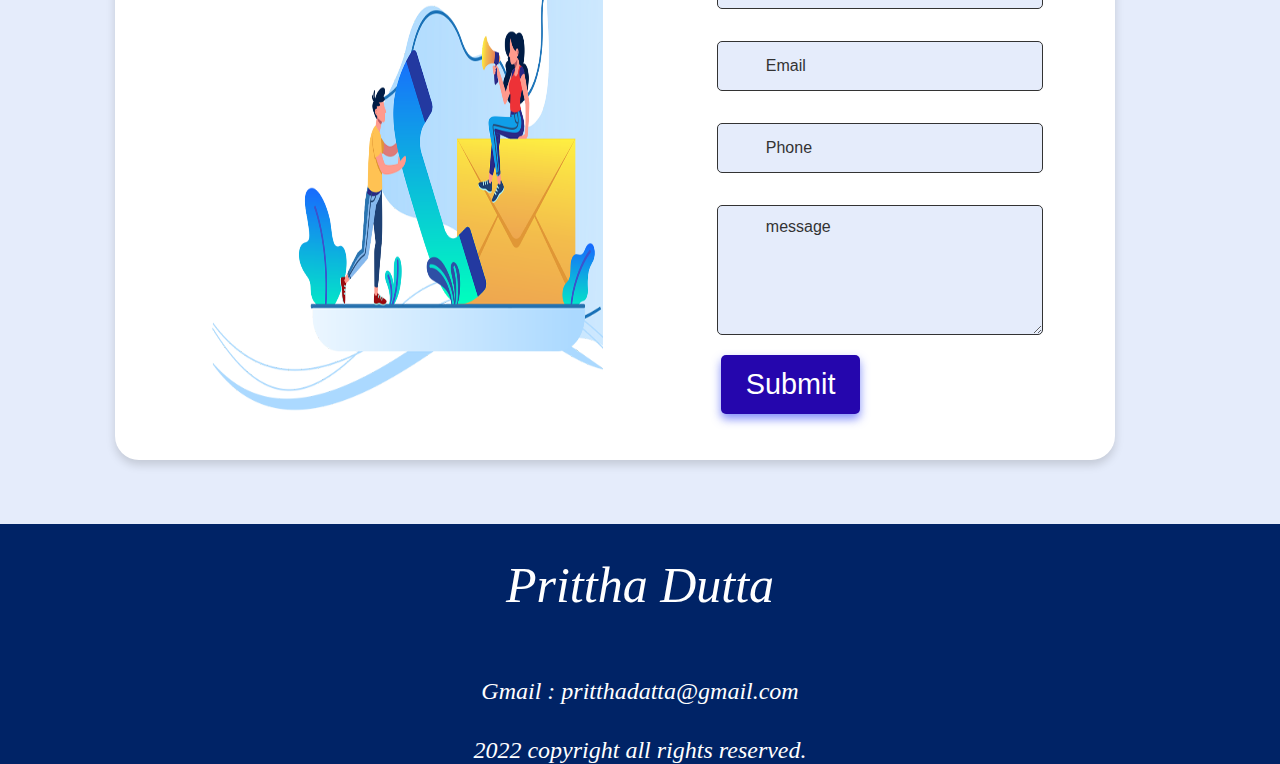
==== commit 09ac2464: "Add files via upload" ====
--- a/index.html
+++ b/index.html
@@ -226,7 +226,7 @@
                         </div>
                     </div>
                     <div class="button-area">
-                        <button type="submit">submit<i class="fa fa-paper-plane"></i></button>
+                        <button type="submit">Submit<i class="fa fa-paper-plane"></i></button>
                       </div>
                 </form>
             </div>
--- a/style.css
+++ b/style.css
@@ -855,8 +855,8 @@
 
 .contact .container .content .button-area button i{
     position: relative;
-    top: 6px;
-    left: 2px;
+    top: 2px;
+    left: 3px;
     font-size: 1.5rem;
     transition: 0.3s;
     color: #fff;
